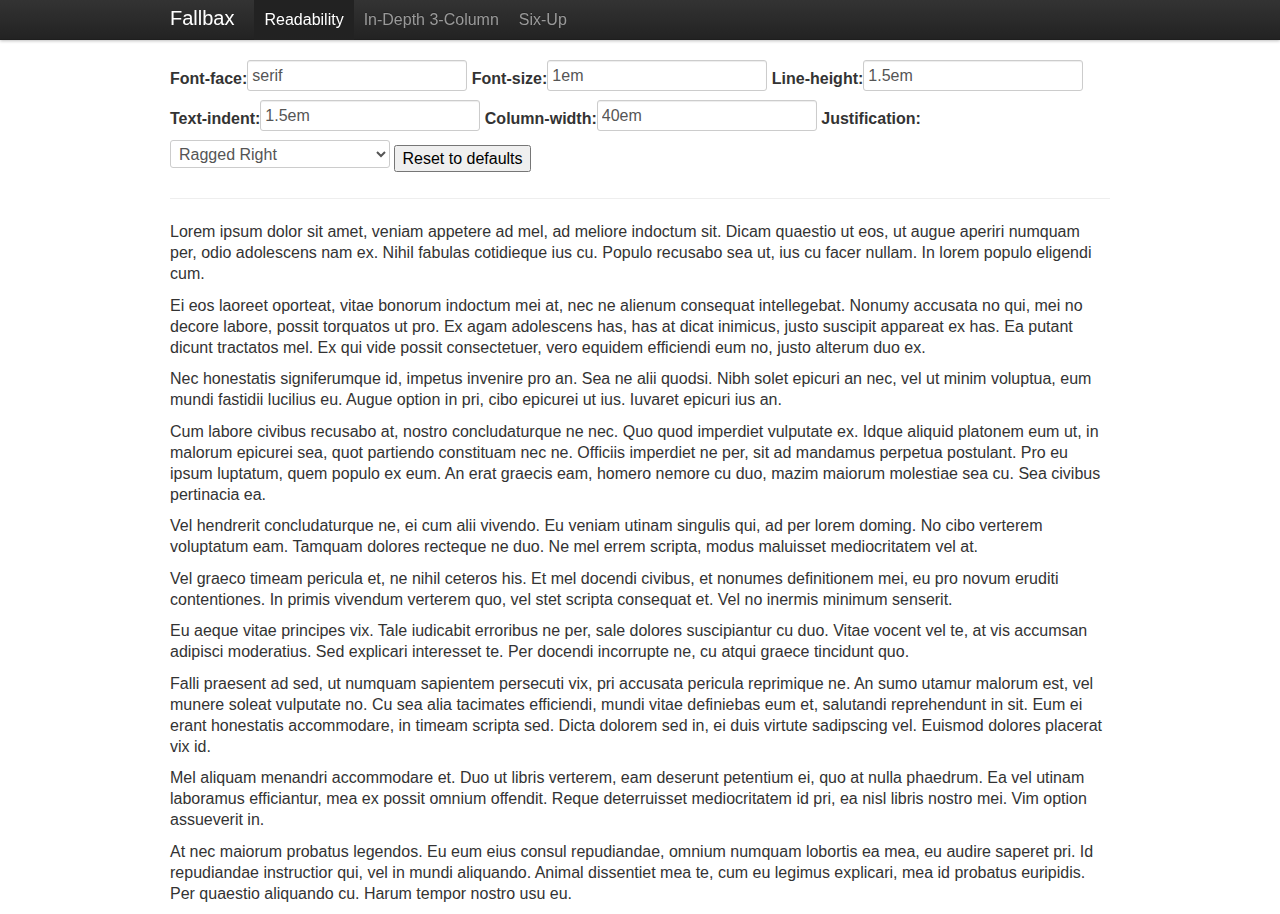
==== test-1.html @ f4299929 "moved old html code out to tests" ====
<!DOCTYPE html>
<html lang="en">
<head>
  <meta charset="utf-8">
  <meta http-equiv="X-UA-Compatible" content="IE=edge,chrome=1">

  <title>Fallbax</title>

  <meta name="viewport" content="width=device-width">
  
  <link rel="stylesheet" href="css/bootstrap.css">
  <link rel="stylesheet" href="css/styles.css">
  
  <script src="js/libs/modernizr-2.5.3.min.js"></script>
</head>

<body>

  <div class="navbar navbar-fixed-top">
    <div class="navbar-inner">
      <div class="container">
        <a class="btn btn-navbar" data-toggle="collapse" data-target=".nav-collapse">
          <span class="icon-bar"></span>
          <span class="icon-bar"></span>
          <span class="icon-bar"></span>
        </a>
        <a class="brand" href="index.html">Fallbax</a>
        <div class="nav-collapse">
          <ul class="nav">
            <li class="active"><a href="test-1.html" id="nav-test-1">Readability</a></li>
            <li><a href="test-3.html" id="nav-test-3">In-Depth 3-Column</a></li>
            <li><a href="test-6.html" id="nav-test-6">Six-Up</a></li>
          </ul>
        </div><!--/.nav-collapse -->
      </div>
    </div>
  </div>

  <div class="container">
    <div id="test-1">
      <div id="test-1-controls" class="font-controls">
        <b>Font-face:</b><input type="text" size="25" id="test-1-font-face" value="serif">
        <b>Font-size:</b><input type="text" size="8" id="test-1-font-size" value="1em">
        <b>Line-height:</b><input type="text" size="8" id="test-1-line-height" value="1.5em"><br>
        <b>Text-indent:</b><input type="text" size="8" id="test-1-text-indent" value="1.5em">
        <b>Column-width:</b><input type="text" size="8" id="test-1-column-width" value="40em">
        <b>Justification:</b>
        <select id="test-1-justify">
          <option value="left" selected>Ragged Right</option>
          <option value="center">Centered</option>
          <option value="right">Ragged Left</option>
          <option value="justify">Justified</option>
        </select>
        <button id="test-1-reset" class="resetButton">Reset to defaults</button>
        <hr>
      </div>
      <div id="test-1-results">
        <p>Lorem ipsum dolor sit amet, veniam appetere ad mel, ad meliore indoctum sit. Dicam quaestio ut eos, ut augue aperiri numquam per, odio adolescens nam ex. Nihil fabulas cotidieque ius cu. Populo recusabo sea ut, ius cu facer nullam. In lorem populo eligendi cum.
        </p>
        <p>
        Ei eos laoreet oporteat, vitae bonorum indoctum mei at, nec ne alienum consequat intellegebat. Nonumy accusata no qui, mei no decore labore, possit torquatos ut pro. Ex agam adolescens has, has at dicat inimicus, justo suscipit appareat ex has. Ea putant dicunt tractatos mel. Ex qui vide possit consectetuer, vero equidem efficiendi eum no, justo alterum duo ex.
        </p>
        <p>
        Nec honestatis signiferumque id, impetus invenire pro an. Sea ne alii quodsi. Nibh solet epicuri an nec, vel ut minim voluptua, eum mundi fastidii lucilius eu. Augue option in pri, cibo epicurei ut ius. Iuvaret epicuri ius an.
        </p>
        <p>
        Cum labore civibus recusabo at, nostro concludaturque ne nec. Quo quod imperdiet vulputate ex. Idque aliquid platonem eum ut, in malorum epicurei sea, quot partiendo constituam nec ne. Officiis imperdiet ne per, sit ad mandamus perpetua postulant. Pro eu ipsum luptatum, quem populo ex eum. An erat graecis eam, homero nemore cu duo, mazim maiorum molestiae sea cu. Sea civibus pertinacia ea.
        </p>
        <p>
        Vel hendrerit concludaturque ne, ei cum alii vivendo. Eu veniam utinam singulis qui, ad per lorem doming. No cibo verterem voluptatum eam. Tamquam dolores recteque ne duo. Ne mel errem scripta, modus maluisset mediocritatem vel at.
        </p>
        <p>
        Vel graeco timeam pericula et, ne nihil ceteros his. Et mel docendi civibus, et nonumes definitionem mei, eu pro novum eruditi contentiones. In primis vivendum verterem quo, vel stet scripta consequat et. Vel no inermis minimum senserit.
        </p>
        <p>
        Eu aeque vitae principes vix. Tale iudicabit erroribus ne per, sale dolores suscipiantur cu duo. Vitae vocent vel te, at vis accumsan adipisci moderatius. Sed explicari interesset te. Per docendi incorrupte ne, cu atqui graece tincidunt quo.
        </p>
        <p>
        Falli praesent ad sed, ut numquam sapientem persecuti vix, pri accusata pericula reprimique ne. An sumo utamur malorum est, vel munere soleat vulputate no. Cu sea alia tacimates efficiendi, mundi vitae definiebas eum et, salutandi reprehendunt in sit. Eum ei erant honestatis accommodare, in timeam scripta sed. Dicta dolorem sed in, ei duis virtute sadipscing vel. Euismod dolores placerat vix id.
        </p>
        <p>
        Mel aliquam menandri accommodare et. Duo ut libris verterem, eam deserunt petentium ei, quo at nulla phaedrum. Ea vel utinam laboramus efficiantur, mea ex possit omnium offendit. Reque deterruisset mediocritatem id pri, ea nisl libris nostro mei. Vim option assueverit in.
        </p>
        <p>
        At nec maiorum probatus legendos. Eu eum eius consul repudiandae, omnium numquam lobortis ea mea, eu audire saperet pri. Id repudiandae instructior qui, vel in mundi aliquando. Animal dissentiet mea te, cum eu legimus explicari, mea id probatus euripidis. Per quaestio aliquando cu. Harum tempor nostro usu eu.
        </p>
      </div>
    </div>
  </div>

  <script src="js/libs/jquery-1.7.1.min.js"></script>
  <script src="js/libs/bootstrap.js"></script
  <script src="js/plugins.js"></script>
  <script src="js/script.js"></script>

</body>
---- css/styles.css ----
body {
  margin-top: 60px;
}
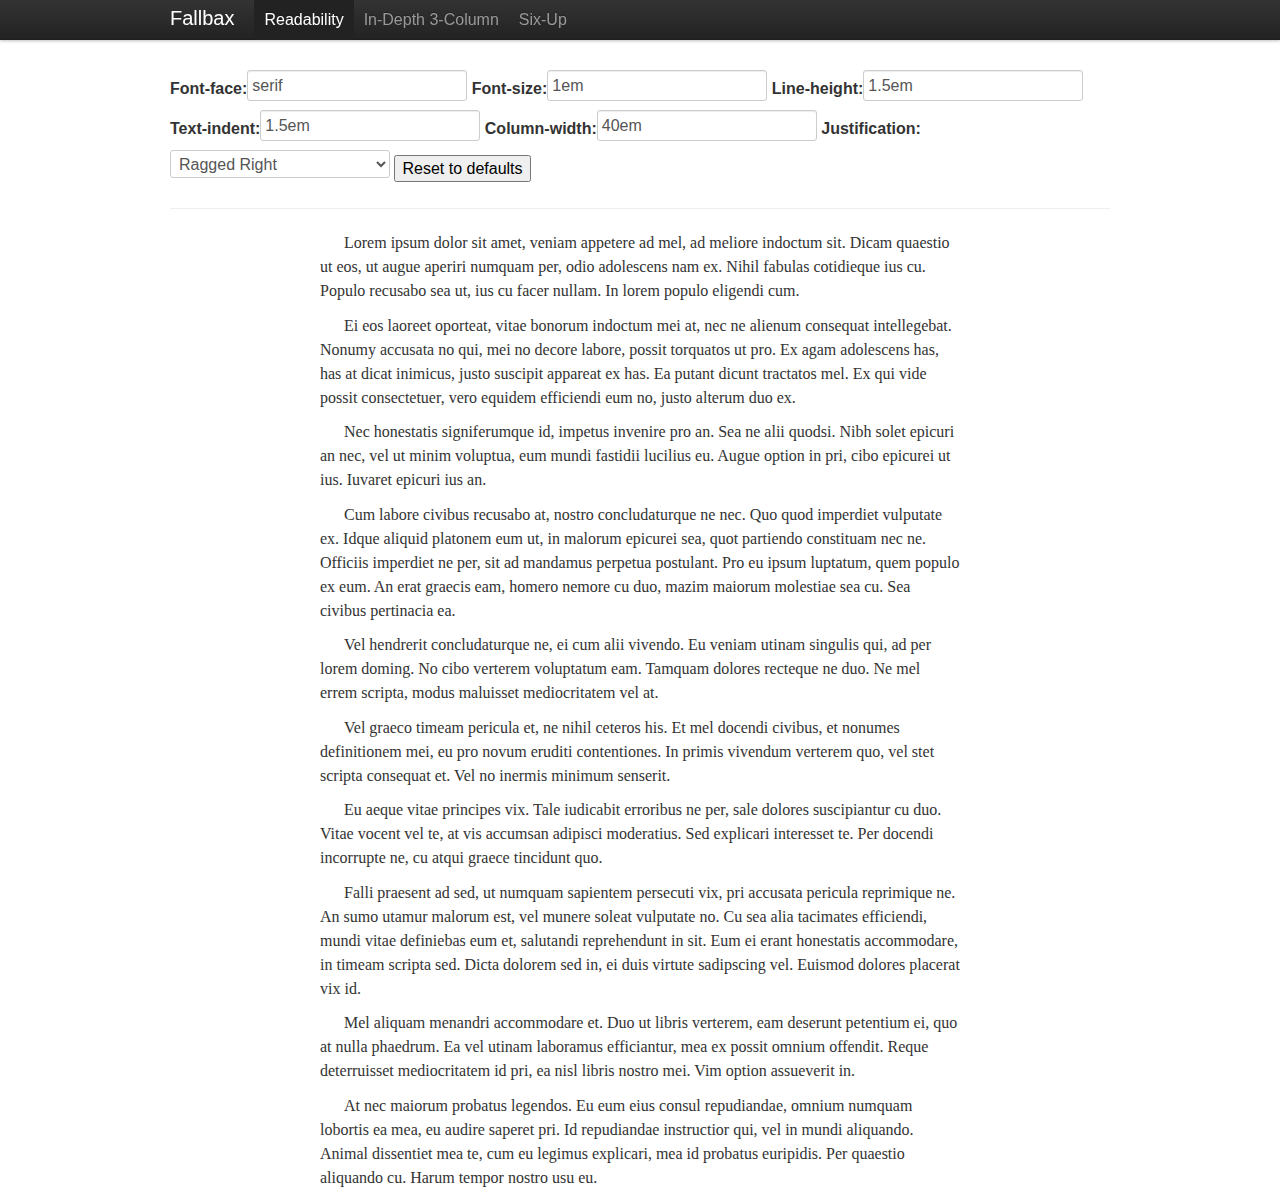
==== commit 31757346: "modified a bunch of small issues" ====
--- a/test-1.html
+++ b/test-1.html
@@ -36,57 +36,56 @@
     </div>
   </div>
 
-  <div class="container">
-    <div id="test-1">
-      <div id="test-1-controls" class="font-controls">
-        <b>Font-face:</b><input type="text" size="25" id="test-1-font-face" value="serif">
-        <b>Font-size:</b><input type="text" size="8" id="test-1-font-size" value="1em">
-        <b>Line-height:</b><input type="text" size="8" id="test-1-line-height" value="1.5em"><br>
-        <b>Text-indent:</b><input type="text" size="8" id="test-1-text-indent" value="1.5em">
-        <b>Column-width:</b><input type="text" size="8" id="test-1-column-width" value="40em">
-        <b>Justification:</b>
-        <select id="test-1-justify">
-          <option value="left" selected>Ragged Right</option>
-          <option value="center">Centered</option>
-          <option value="right">Ragged Left</option>
-          <option value="justify">Justified</option>
-        </select>
-        <button id="test-1-reset" class="resetButton">Reset to defaults</button>
-        <hr>
-      </div>
-      <div id="test-1-results">
-        <p>Lorem ipsum dolor sit amet, veniam appetere ad mel, ad meliore indoctum sit. Dicam quaestio ut eos, ut augue aperiri numquam per, odio adolescens nam ex. Nihil fabulas cotidieque ius cu. Populo recusabo sea ut, ius cu facer nullam. In lorem populo eligendi cum.
-        </p>
-        <p>
-        Ei eos laoreet oporteat, vitae bonorum indoctum mei at, nec ne alienum consequat intellegebat. Nonumy accusata no qui, mei no decore labore, possit torquatos ut pro. Ex agam adolescens has, has at dicat inimicus, justo suscipit appareat ex has. Ea putant dicunt tractatos mel. Ex qui vide possit consectetuer, vero equidem efficiendi eum no, justo alterum duo ex.
-        </p>
-        <p>
-        Nec honestatis signiferumque id, impetus invenire pro an. Sea ne alii quodsi. Nibh solet epicuri an nec, vel ut minim voluptua, eum mundi fastidii lucilius eu. Augue option in pri, cibo epicurei ut ius. Iuvaret epicuri ius an.
-        </p>
-        <p>
-        Cum labore civibus recusabo at, nostro concludaturque ne nec. Quo quod imperdiet vulputate ex. Idque aliquid platonem eum ut, in malorum epicurei sea, quot partiendo constituam nec ne. Officiis imperdiet ne per, sit ad mandamus perpetua postulant. Pro eu ipsum luptatum, quem populo ex eum. An erat graecis eam, homero nemore cu duo, mazim maiorum molestiae sea cu. Sea civibus pertinacia ea.
-        </p>
-        <p>
-        Vel hendrerit concludaturque ne, ei cum alii vivendo. Eu veniam utinam singulis qui, ad per lorem doming. No cibo verterem voluptatum eam. Tamquam dolores recteque ne duo. Ne mel errem scripta, modus maluisset mediocritatem vel at.
-        </p>
-        <p>
-        Vel graeco timeam pericula et, ne nihil ceteros his. Et mel docendi civibus, et nonumes definitionem mei, eu pro novum eruditi contentiones. In primis vivendum verterem quo, vel stet scripta consequat et. Vel no inermis minimum senserit.
-        </p>
-        <p>
-        Eu aeque vitae principes vix. Tale iudicabit erroribus ne per, sale dolores suscipiantur cu duo. Vitae vocent vel te, at vis accumsan adipisci moderatius. Sed explicari interesset te. Per docendi incorrupte ne, cu atqui graece tincidunt quo.
-        </p>
-        <p>
-        Falli praesent ad sed, ut numquam sapientem persecuti vix, pri accusata pericula reprimique ne. An sumo utamur malorum est, vel munere soleat vulputate no. Cu sea alia tacimates efficiendi, mundi vitae definiebas eum et, salutandi reprehendunt in sit. Eum ei erant honestatis accommodare, in timeam scripta sed. Dicta dolorem sed in, ei duis virtute sadipscing vel. Euismod dolores placerat vix id.
-        </p>
-        <p>
-        Mel aliquam menandri accommodare et. Duo ut libris verterem, eam deserunt petentium ei, quo at nulla phaedrum. Ea vel utinam laboramus efficiantur, mea ex possit omnium offendit. Reque deterruisset mediocritatem id pri, ea nisl libris nostro mei. Vim option assueverit in.
-        </p>
-        <p>
-        At nec maiorum probatus legendos. Eu eum eius consul repudiandae, omnium numquam lobortis ea mea, eu audire saperet pri. Id repudiandae instructior qui, vel in mundi aliquando. Animal dissentiet mea te, cum eu legimus explicari, mea id probatus euripidis. Per quaestio aliquando cu. Harum tempor nostro usu eu.
-        </p>
-      </div>
+  <div id="test-1">
+    <div id="test-1-controls" class="font-controls container">
+      <b>Font-face:</b><input type="text" size="25" id="test-1-font-face" value="serif">
+      <b>Font-size:</b><input type="text" size="8" id="test-1-font-size" value="1em">
+      <b>Line-height:</b><input type="text" size="8" id="test-1-line-height" value="1.5em"><br>
+      <b>Text-indent:</b><input type="text" size="8" id="test-1-text-indent" value="1.5em">
+      <b>Column-width:</b><input type="text" size="8" id="test-1-column-width" value="40em">
+      <b>Justification:</b>
+      <select id="test-1-justify">
+        <option value="left" selected>Ragged Right</option>
+        <option value="center">Centered</option>
+        <option value="right">Ragged Left</option>
+        <option value="justify">Justified</option>
+      </select>
+      <button id="test-1-reset" class="resetButton">Reset to defaults</button>
+      <hr>
+    </div>
+    <div id="test-1-results" class="container">
+      <p>Lorem ipsum dolor sit amet, veniam appetere ad mel, ad meliore indoctum sit. Dicam quaestio ut eos, ut augue aperiri numquam per, odio adolescens nam ex. Nihil fabulas cotidieque ius cu. Populo recusabo sea ut, ius cu facer nullam. In lorem populo eligendi cum.
+      </p>
+      <p>
+      Ei eos laoreet oporteat, vitae bonorum indoctum mei at, nec ne alienum consequat intellegebat. Nonumy accusata no qui, mei no decore labore, possit torquatos ut pro. Ex agam adolescens has, has at dicat inimicus, justo suscipit appareat ex has. Ea putant dicunt tractatos mel. Ex qui vide possit consectetuer, vero equidem efficiendi eum no, justo alterum duo ex.
+      </p>
+      <p>
+      Nec honestatis signiferumque id, impetus invenire pro an. Sea ne alii quodsi. Nibh solet epicuri an nec, vel ut minim voluptua, eum mundi fastidii lucilius eu. Augue option in pri, cibo epicurei ut ius. Iuvaret epicuri ius an.
+      </p>
+      <p>
+      Cum labore civibus recusabo at, nostro concludaturque ne nec. Quo quod imperdiet vulputate ex. Idque aliquid platonem eum ut, in malorum epicurei sea, quot partiendo constituam nec ne. Officiis imperdiet ne per, sit ad mandamus perpetua postulant. Pro eu ipsum luptatum, quem populo ex eum. An erat graecis eam, homero nemore cu duo, mazim maiorum molestiae sea cu. Sea civibus pertinacia ea.
+      </p>
+      <p>
+      Vel hendrerit concludaturque ne, ei cum alii vivendo. Eu veniam utinam singulis qui, ad per lorem doming. No cibo verterem voluptatum eam. Tamquam dolores recteque ne duo. Ne mel errem scripta, modus maluisset mediocritatem vel at.
+      </p>
+      <p>
+      Vel graeco timeam pericula et, ne nihil ceteros his. Et mel docendi civibus, et nonumes definitionem mei, eu pro novum eruditi contentiones. In primis vivendum verterem quo, vel stet scripta consequat et. Vel no inermis minimum senserit.
+      </p>
+      <p>
+      Eu aeque vitae principes vix. Tale iudicabit erroribus ne per, sale dolores suscipiantur cu duo. Vitae vocent vel te, at vis accumsan adipisci moderatius. Sed explicari interesset te. Per docendi incorrupte ne, cu atqui graece tincidunt quo.
+      </p>
+      <p>
+      Falli praesent ad sed, ut numquam sapientem persecuti vix, pri accusata pericula reprimique ne. An sumo utamur malorum est, vel munere soleat vulputate no. Cu sea alia tacimates efficiendi, mundi vitae definiebas eum et, salutandi reprehendunt in sit. Eum ei erant honestatis accommodare, in timeam scripta sed. Dicta dolorem sed in, ei duis virtute sadipscing vel. Euismod dolores placerat vix id.
+      </p>
+      <p>
+      Mel aliquam menandri accommodare et. Duo ut libris verterem, eam deserunt petentium ei, quo at nulla phaedrum. Ea vel utinam laboramus efficiantur, mea ex possit omnium offendit. Reque deterruisset mediocritatem id pri, ea nisl libris nostro mei. Vim option assueverit in.
+      </p>
+      <p>
+      At nec maiorum probatus legendos. Eu eum eius consul repudiandae, omnium numquam lobortis ea mea, eu audire saperet pri. Id repudiandae instructior qui, vel in mundi aliquando. Animal dissentiet mea te, cum eu legimus explicari, mea id probatus euripidis. Per quaestio aliquando cu. Harum tempor nostro usu eu.
+      </p>
     </div>
   </div>
+
 
   <script src="js/libs/jquery-1.7.1.min.js"></script>
   <script src="js/libs/bootstrap.js"></script
--- a/css/styles.css
+++ b/css/styles.css
@@ -1,3 +1,18 @@
 body {
-  margin-top: 60px;
-}+  margin-top: 70px;
+}
+
+
+
+/**********************
+/***  Test 1 Styles ***
+/**********************/
+
+#test-1-results p {   /* initial setup */
+  font-family: serif;
+  font-size: 1em;
+  line-height: 1.5em;
+  text-indent: 1.5em;
+  text-align: left;
+}
+#test-1-results { max-width: 40em }